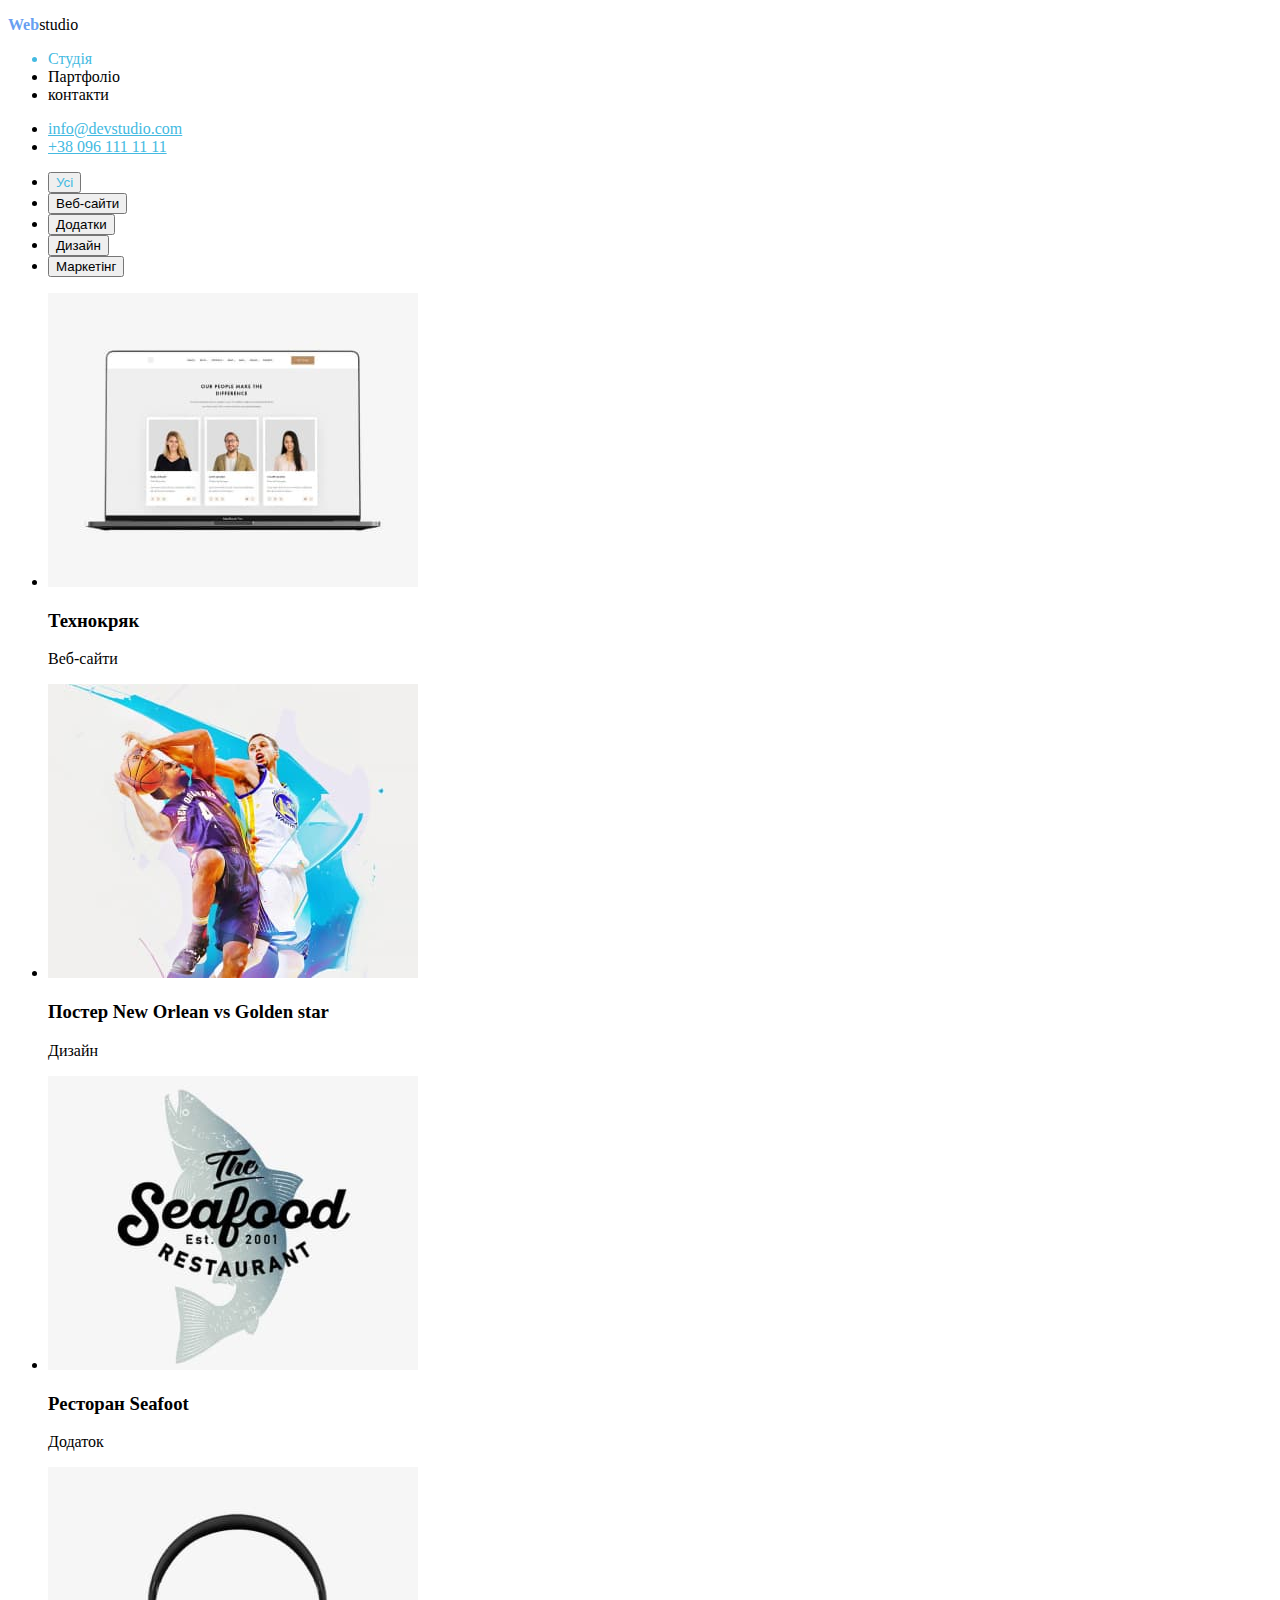
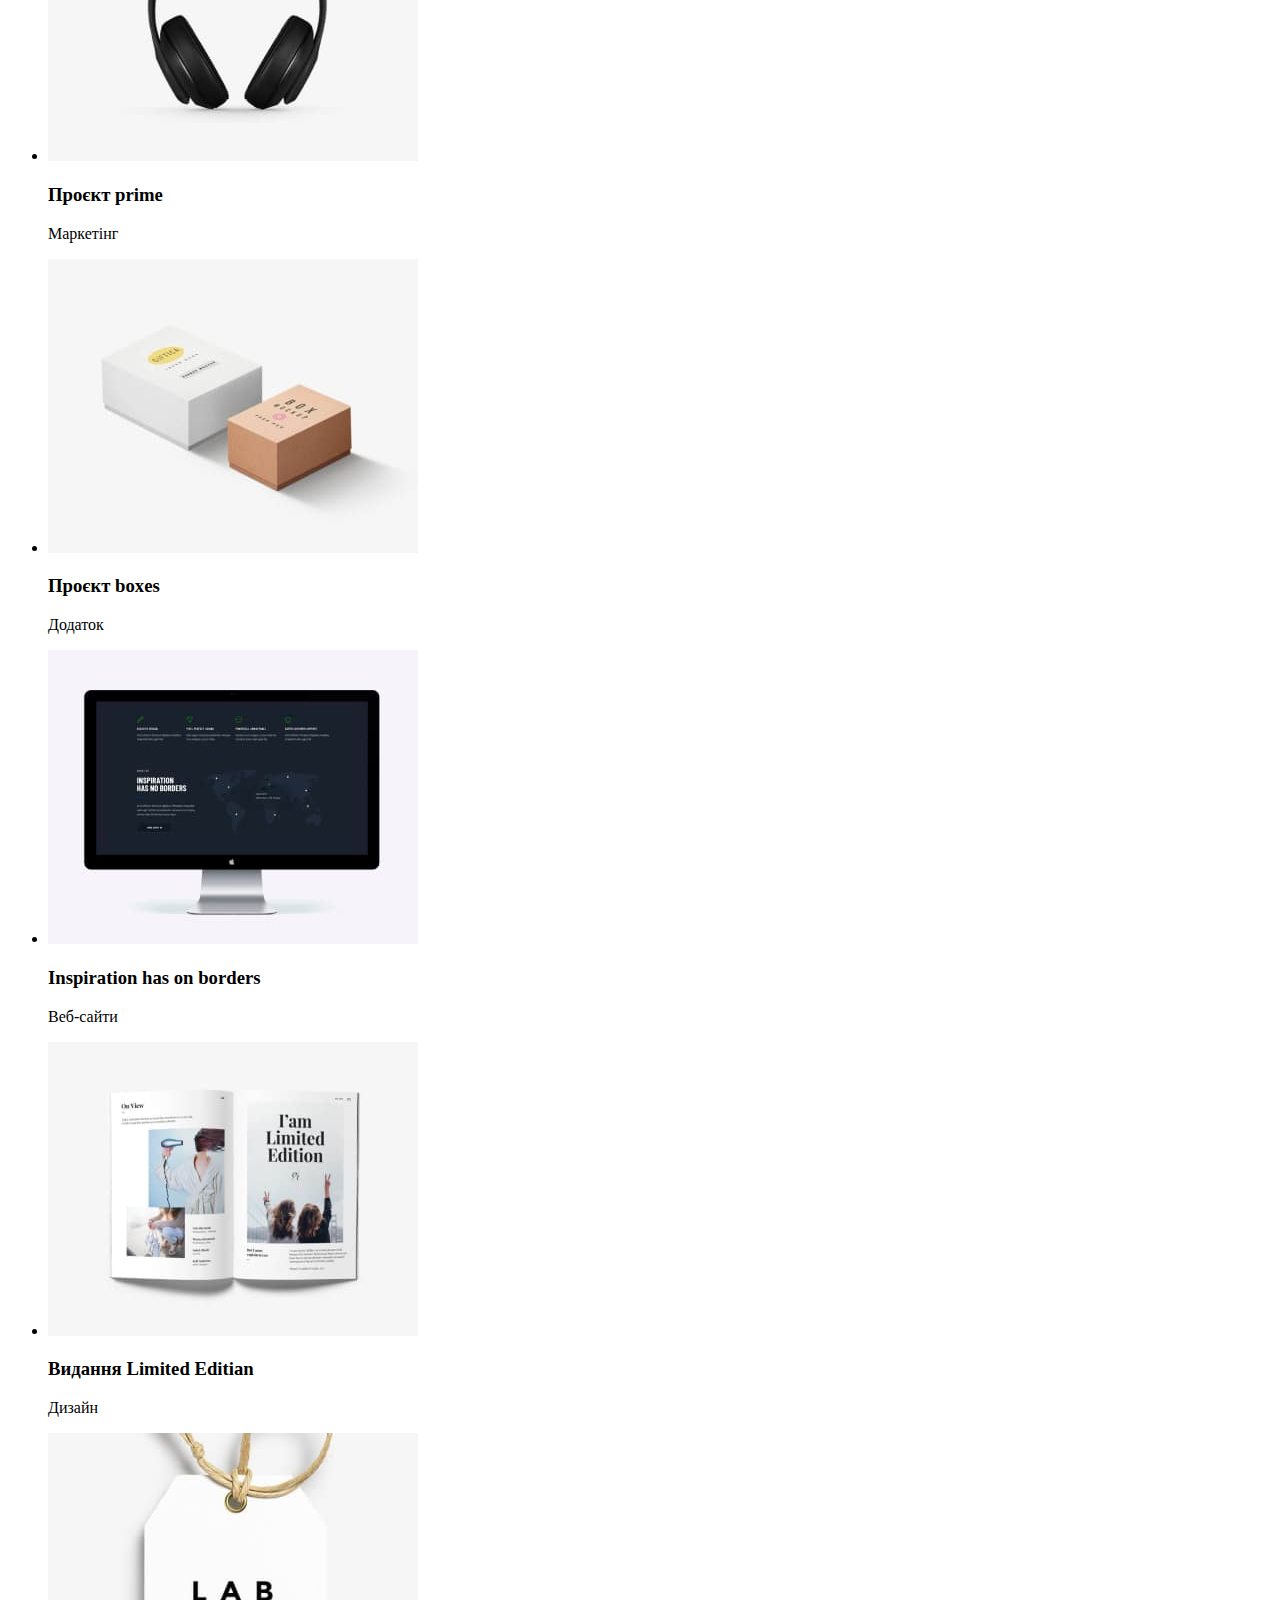
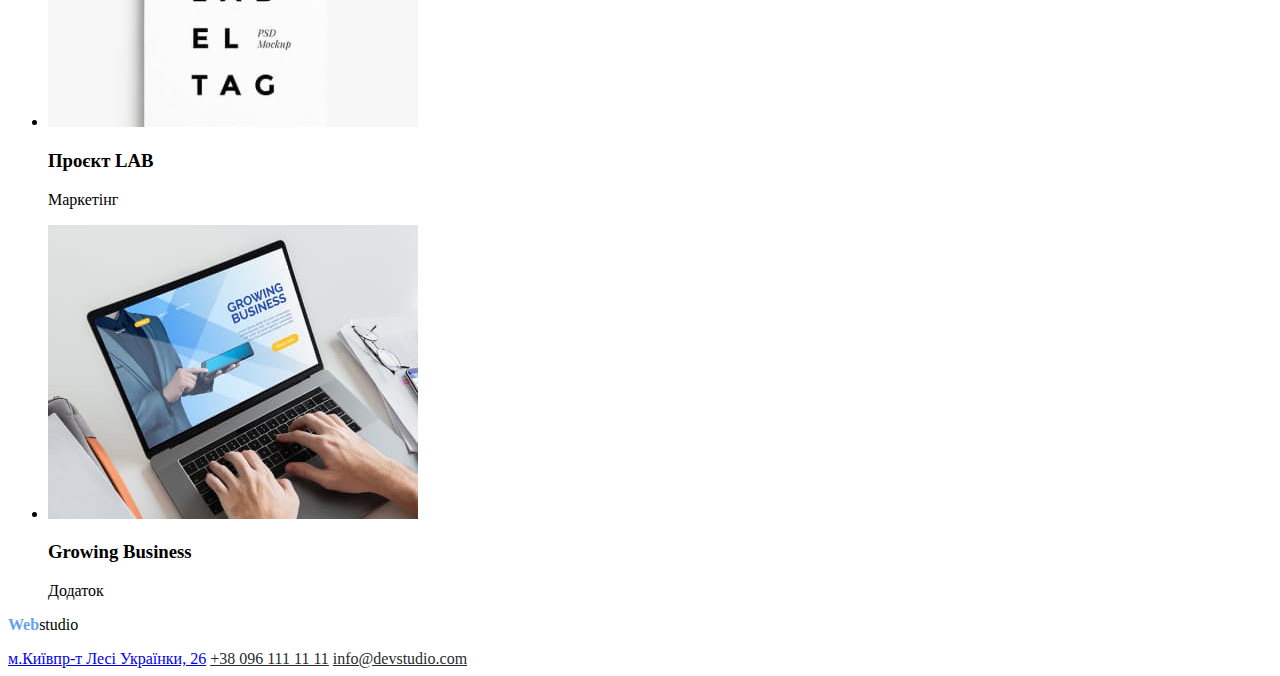
==== portfolio.html @ 53b6b07f "do all" ====
<!DOCTYPE html>
<html lang="en">
<head>
    <meta charset="UTF-8">
    <meta name="viewport" content="width=device-width, initial-scale=1.0">
    <title>Portfolio</title>
    <link rel="stylesheet" href="css/style.css">
</head>
<body>
    <header>
        <section>
        <p><b>Web</b>studio</p>
    <ul>
        <li style="color: #43bae1;">Студія</li>
        <li>Партфоліо</li>
        <li>контакти</li>
    </ul>
    <ul>
        <li><a href="mailto:info@devstudio.com">info@devstudio.com</a></li>
        <li><a href="tel:+380961111111">+38 096 111 11 11</a></li>
    </ul>
        </section>
    </header>
    <main>
        <section>
            <ul>
                <li><button class="yci">Усі</button></li>
                <li><button>Веб-сайти</button></li>
                <li><button>Додатки</button></li>
                <li><button>Дизайн</button></li>
                <li><button>Маркетінг</button></li>
            </ul>
            <ul>
                <li>
                    <img src="./imeges/tehno.jpg" alt="techno">
                    <h3>Технокряк</h3>
                    <p>Веб-сайти</p>
                </li>
                <li>
                    <img src="./imeges/basketball.jpg" alt="basketball">
                    <h3>Постер New Orlean vs Golden star</h3>
                    <p>Дизайн</p>
                </li>
                <li>
                    <img src="./imeges/restorant.jpg" alt="restorant">
                    <h3>Ресторан Seafoot</h3>
                    <p>Додаток</p>
                </li>
                <li>
                    <img src="./imeges/proekt1.jpg" alt="proekt 1">
                    <h3>Проєкт prime</h3>
                    <p>Маркетінг</p>
                </li>
                <li>
                    <img src="./imeges/proekt2.jpg" alt="proekt 2">
                    <h3>Проєкт boxes</h3>
                    <p>Додаток</p>
                </li>
                <li>
                    <img src="./imeges/komputer.jpg" alt="komputer">
                    <h3>Inspiration has on borders</h3>
                    <p>Веб-сайти</p>
                </li>
                <li>
                    <img src="./imeges/book.jpg" alt="book">
                    <h3>Видання Limited Editian</h3>
                    <p>Дизайн</p>
                </li>
                <li>
                    <img src="./imeges/labeltag.jpg" alt="lab el tag">
                    <h3>Проєкт LAB</h3>
                    <p>Маркетінг</p>
                </li>
                <li>
                    <img src="./imeges/noutbuk.jpg" alt="noutbuk">
                    <h3>Growing Business</h3>
                    <p>Додаток</p>
                </li>
            </ul>
        </section>
    </main>
    <footer>
        <section>
            <p><b>Web</b>studio</p>
        </section>
        <section>
            <a href="https://www.google.com/maps/place/%D0%B1%D1%83%D0%BB%D1%8C%D0%B2%D0%B0%D1%80+%D0%9B%D0%B5%D1%81%D1%96+%D0%A3%D0%BA%D1%80%D0%B0%D1%97%D0%BD%D0%BA%D0%B8,+26,+%D0%9A%D0%B8%D1%97%D0%B2,+02000/@50.4265807,30.5383858,17z/data=!3m1!4b1!4m6!3m5!1s0x40d4cf0e033ecbe9:0x57a4dffefec77da0!8m2!3d50.4265807!4d30.5383858!16s%2Fg%2F1tctq5jv?entry=ttu">м.Київпр-т Лесі Українки, 26</a>
            <a href="tel:+380961111111" style="color: #272c2e;">+38 096 111 11 11</a>
            <a href="mailto:info@devstudio.com" style="color: #272c2e;">info@devstudio.com</a>
        </section>
</body>
</html>
---- css/style.css ----
header a {
    color: #43bae1;
}
p b{
    color: rgb(104, 159, 241);
}
input[type*=button]{
    color: #43bae1;
}
.yci {
    color: #43bae1;
}
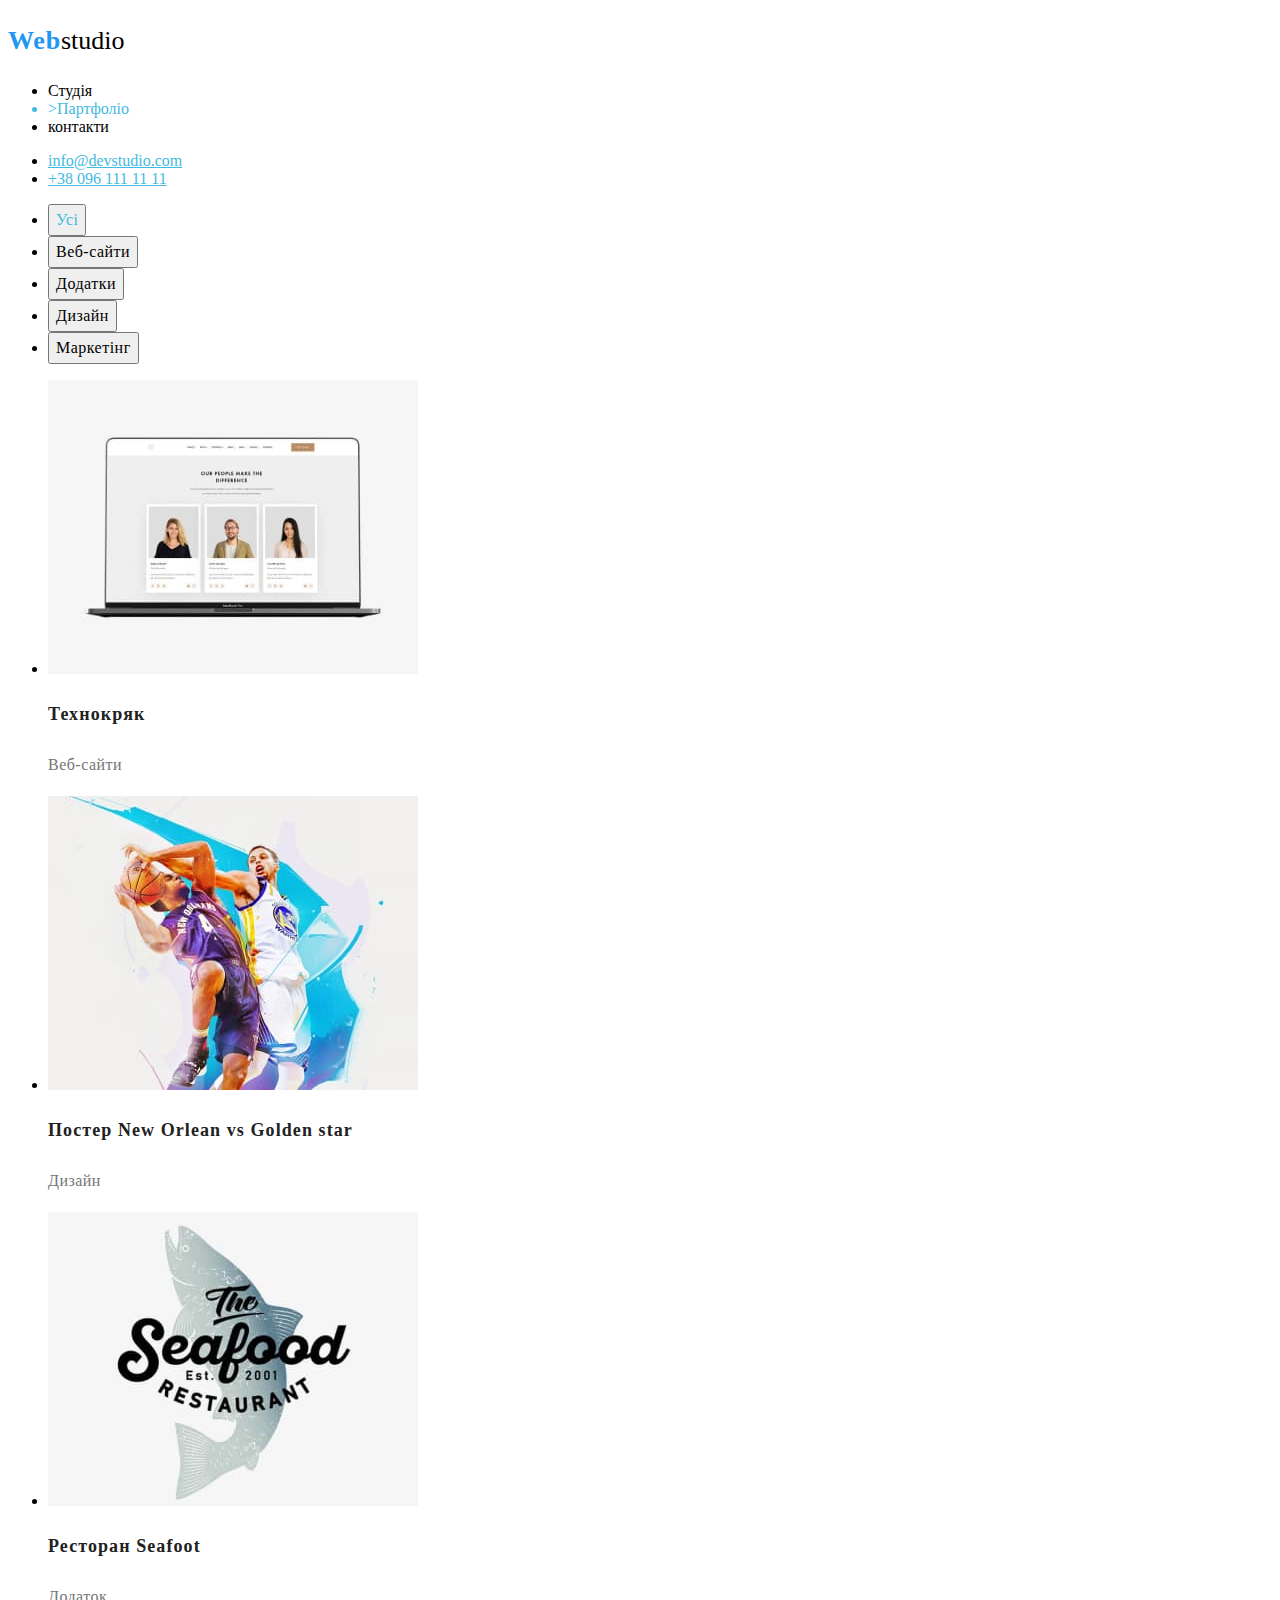
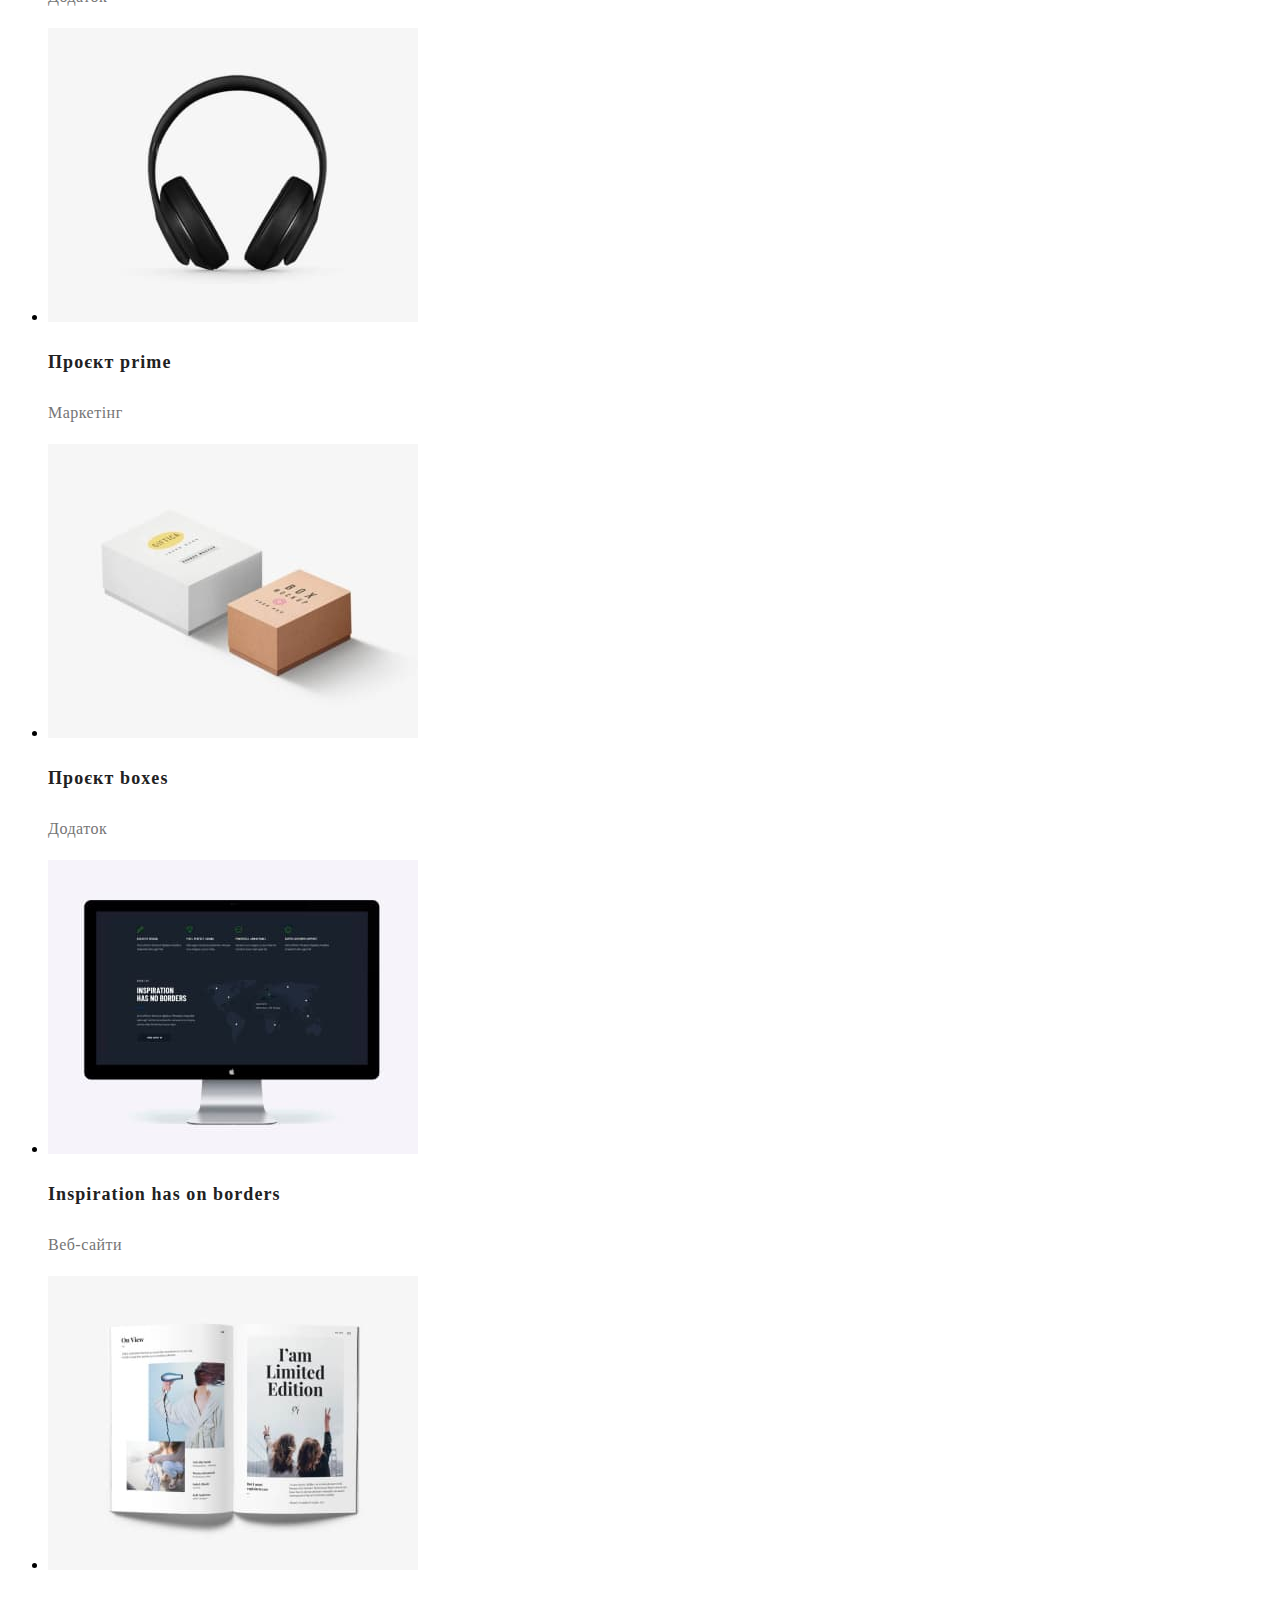
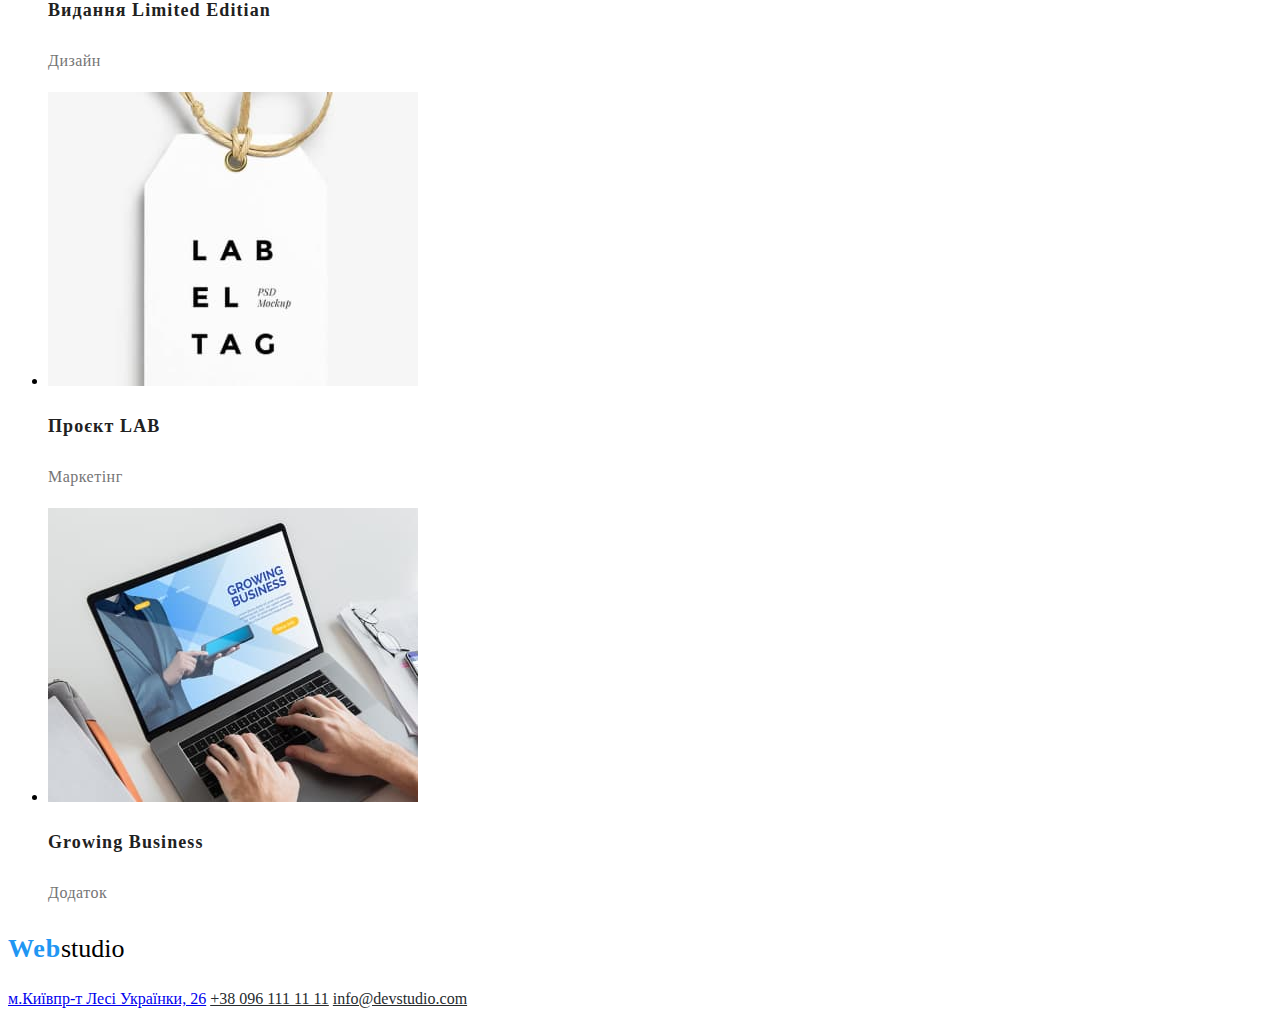
==== commit 8964cbc7: "add" ====
--- a/portfolio.html
+++ b/portfolio.html
@@ -9,84 +9,84 @@
 <body>
     <header>
         <section>
-        <p><b>Web</b>studio</p>
+        <p class="logo"><b>Web</b>studio</p>
     <ul>
-        <li style="color: #43bae1;">Студія</li>
-        <li>Партфоліо</li>
+        <li>Студія</li>
+        <li style="color: #43bae1;">>Партфоліо</li>
         <li>контакти</li>
     </ul>
     <ul>
-        <li><a href="mailto:info@devstudio.com">info@devstudio.com</a></li>
-        <li><a href="tel:+380961111111">+38 096 111 11 11</a></li>
+        <li><a class="header-link" href="mailto:info@devstudio.com">info@devstudio.com</a></li>
+        <li><a class="header-link" href="tel:+380961111111">+38 096 111 11 11</a></li>
     </ul>
         </section>
     </header>
     <main>
         <section>
             <ul>
-                <li><button class="yci">Усі</button></li>
-                <li><button>Веб-сайти</button></li>
-                <li><button>Додатки</button></li>
-                <li><button>Дизайн</button></li>
-                <li><button>Маркетінг</button></li>
+                <li><button class="main-button" style="color: #43bae1;">Усі</button></li>
+                <li><button class="main-button">Веб-сайти</button></li>
+                <li><button class="main-button">Додатки</button></li>
+                <li><button class="main-button">Дизайн</button></li>
+                <li><button class="main-button">Маркетінг</button></li>
             </ul>
             <ul>
                 <li>
                     <img src="./imeges/tehno.jpg" alt="techno">
-                    <h3>Технокряк</h3>
-                    <p>Веб-сайти</p>
+                    <h3 class="main-section-list-title">Технокряк</h3>
+                    <p class="main-section-list-info">Веб-сайти</p>
                 </li>
                 <li>
                     <img src="./imeges/basketball.jpg" alt="basketball">
-                    <h3>Постер New Orlean vs Golden star</h3>
-                    <p>Дизайн</p>
+                    <h3 class="main-section-list-title">Постер New Orlean vs Golden star</h3>
+                    <p class="main-section-list-info">Дизайн</p>
                 </li>
                 <li>
                     <img src="./imeges/restorant.jpg" alt="restorant">
-                    <h3>Ресторан Seafoot</h3>
-                    <p>Додаток</p>
+                    <h3 class="main-section-list-title">Ресторан Seafoot</h3>
+                    <p class="main-section-list-info">Додаток</p>
                 </li>
                 <li>
                     <img src="./imeges/proekt1.jpg" alt="proekt 1">
-                    <h3>Проєкт prime</h3>
-                    <p>Маркетінг</p>
+                    <h3 class="main-section-list-title">Проєкт prime</h3>
+                    <p class="main-section-list-info">Маркетінг</p>
                 </li>
                 <li>
                     <img src="./imeges/proekt2.jpg" alt="proekt 2">
-                    <h3>Проєкт boxes</h3>
-                    <p>Додаток</p>
+                    <h3 class="main-section-list-title">Проєкт boxes</h3>
+                    <p class="main-section-list-info">Додаток</p>
                 </li>
                 <li>
                     <img src="./imeges/komputer.jpg" alt="komputer">
-                    <h3>Inspiration has on borders</h3>
-                    <p>Веб-сайти</p>
+                    <h3 class="main-section-list-title">Inspiration has on borders</h3>
+                    <p class="main-section-list-info">Веб-сайти</p>
                 </li>
                 <li>
                     <img src="./imeges/book.jpg" alt="book">
-                    <h3>Видання Limited Editian</h3>
-                    <p>Дизайн</p>
+                    <h3 class="main-section-list-title">Видання Limited Editian</h3>
+                    <p class="main-section-list-info">Дизайн</p>
                 </li>
                 <li>
                     <img src="./imeges/labeltag.jpg" alt="lab el tag">
-                    <h3>Проєкт LAB</h3>
-                    <p>Маркетінг</p>
+                    <h3 class="main-section-list-title">Проєкт LAB</h3>
+                    <p class="main-section-list-info">Маркетінг</p>
                 </li>
                 <li>
                     <img src="./imeges/noutbuk.jpg" alt="noutbuk">
-                    <h3>Growing Business</h3>
-                    <p>Додаток</p>
+                    <h3 class="main-section-list-title">Growing Business</h3>
+                    <p class="main-section-list-info">Додаток</p>
                 </li>
             </ul>
         </section>
     </main>
     <footer>
         <section>
-            <p><b>Web</b>studio</p>
+            <p class="logo"><b>Web</b>studio</p>
         </section>
         <section>
-            <a href="https://www.google.com/maps/place/%D0%B1%D1%83%D0%BB%D1%8C%D0%B2%D0%B0%D1%80+%D0%9B%D0%B5%D1%81%D1%96+%D0%A3%D0%BA%D1%80%D0%B0%D1%97%D0%BD%D0%BA%D0%B8,+26,+%D0%9A%D0%B8%D1%97%D0%B2,+02000/@50.4265807,30.5383858,17z/data=!3m1!4b1!4m6!3m5!1s0x40d4cf0e033ecbe9:0x57a4dffefec77da0!8m2!3d50.4265807!4d30.5383858!16s%2Fg%2F1tctq5jv?entry=ttu">м.Київпр-т Лесі Українки, 26</a>
-            <a href="tel:+380961111111" style="color: #272c2e;">+38 096 111 11 11</a>
-            <a href="mailto:info@devstudio.com" style="color: #272c2e;">info@devstudio.com</a>
+            <a class="footer-link" href="https://www.google.com/maps/place/%D0%B1%D1%83%D0%BB%D1%8C%D0%B2%D0%B0%D1%80+%D0%9B%D0%B5%D1%81%D1%96+%D0%A3%D0%BA%D1%80%D0%B0%D1%97%D0%BD%D0%BA%D0%B8,+26,+%D0%9A%D0%B8%D1%97%D0%B2,+02000/@50.4265807,30.5383858,17z/data=!3m1!4b1!4m6!3m5!1s0x40d4cf0e033ecbe9:0x57a4dffefec77da0!8m2!3d50.4265807!4d30.5383858!16s%2Fg%2F1tctq5jv?entry=ttu">м.Київпр-т Лесі Українки, 26</a>
+            <a class="footer-link" href="tel:+380961111111" style="color: #272c2e;">+38 096 111 11 11</a>
+            <a class="footer-link" href="mailto:info@devstudio.com" style="color: #272c2e;">info@devstudio.com</a>
         </section>
 </body>
 </html>--- a/css/style.css
+++ b/css/style.css
@@ -2,11 +2,99 @@
     color: #43bae1;
 }
 p b{
-    color: rgb(104, 159, 241);
+    color: #2196F3;
+font-family: Raleway;
+font-size: 26px;
+font-style: normal;
+font-weight: 700;
+line-height: normal;
+letter-spacing: 0.78px;
+}
+header p {
+font-size: 26px;
 }
 input[type*=button]{
     color: #43bae1;
 }
-.yci {
-    color: #43bae1;
+.section-button {
+    color: black;
+font-family: Roboto;
+font-size: 16px;
+font-style: normal;
+font-weight: 700;
+letter-spacing: 0.96px;
+}
+.list-title {
+    color: #212121;
+font-family: Roboto;
+font-size: 14px;
+letter-spacing: 0.42px;
+text-transform: uppercase;
+}
+.list-info {
+    color: #757575;
+font-family: Roboto;
+font-size: 14px;
+line-height: 24px; /* 171.429% */
+letter-spacing: 0.42px;
+}
+.section-title {
+    font-family: Roboto;
+    font-weight: 900;
+}
+.logo {
+    font-family: Raleway;
+}
+.header-list-item-stydio {
+    color: #2196F3;
+font-family: Roboto;
+font-size: 14px;
+font-weight: 500;
+}
+.header-list-item {
+    color: #212121;
+font-family: Roboto;
+font-size: 14px;
+font-weight: 500;
+}
+.main-section-title {
+    color: #212121;
+font-family: Roboto;
+font-size: 36px;
+letter-spacing: 1.08px;
+}
+.section-list-title {
+    color: #212121;
+font-family: Roboto;
+font-size: 16px;
+font-weight: 500;
+letter-spacing: 0.48px;
+}
+.section-list-info {
+    color: #757575;
+font-family: Roboto;
+font-size: 16px;
+font-weight: 400;
+letter-spacing: 0.48px;
+}
+.main-button {
+    color: #000000;
+font-family: Roboto;
+font-size: 16px;
+line-height: 26px; /* 162.5% */
+letter-spacing: 0.48px;
+}
+.main-section-list-title {
+    color: #212121;
+font-size: 18px;
+line-height: 36px; /* 200% */
+letter-spacing: 1.08px;
+}
+.main-section-list-info {
+    color: #757575;
+line-height: 30px; /* 187.5% */
+letter-spacing: 0.48px;
+}
+footer p {
+    font-size: 26px;
 }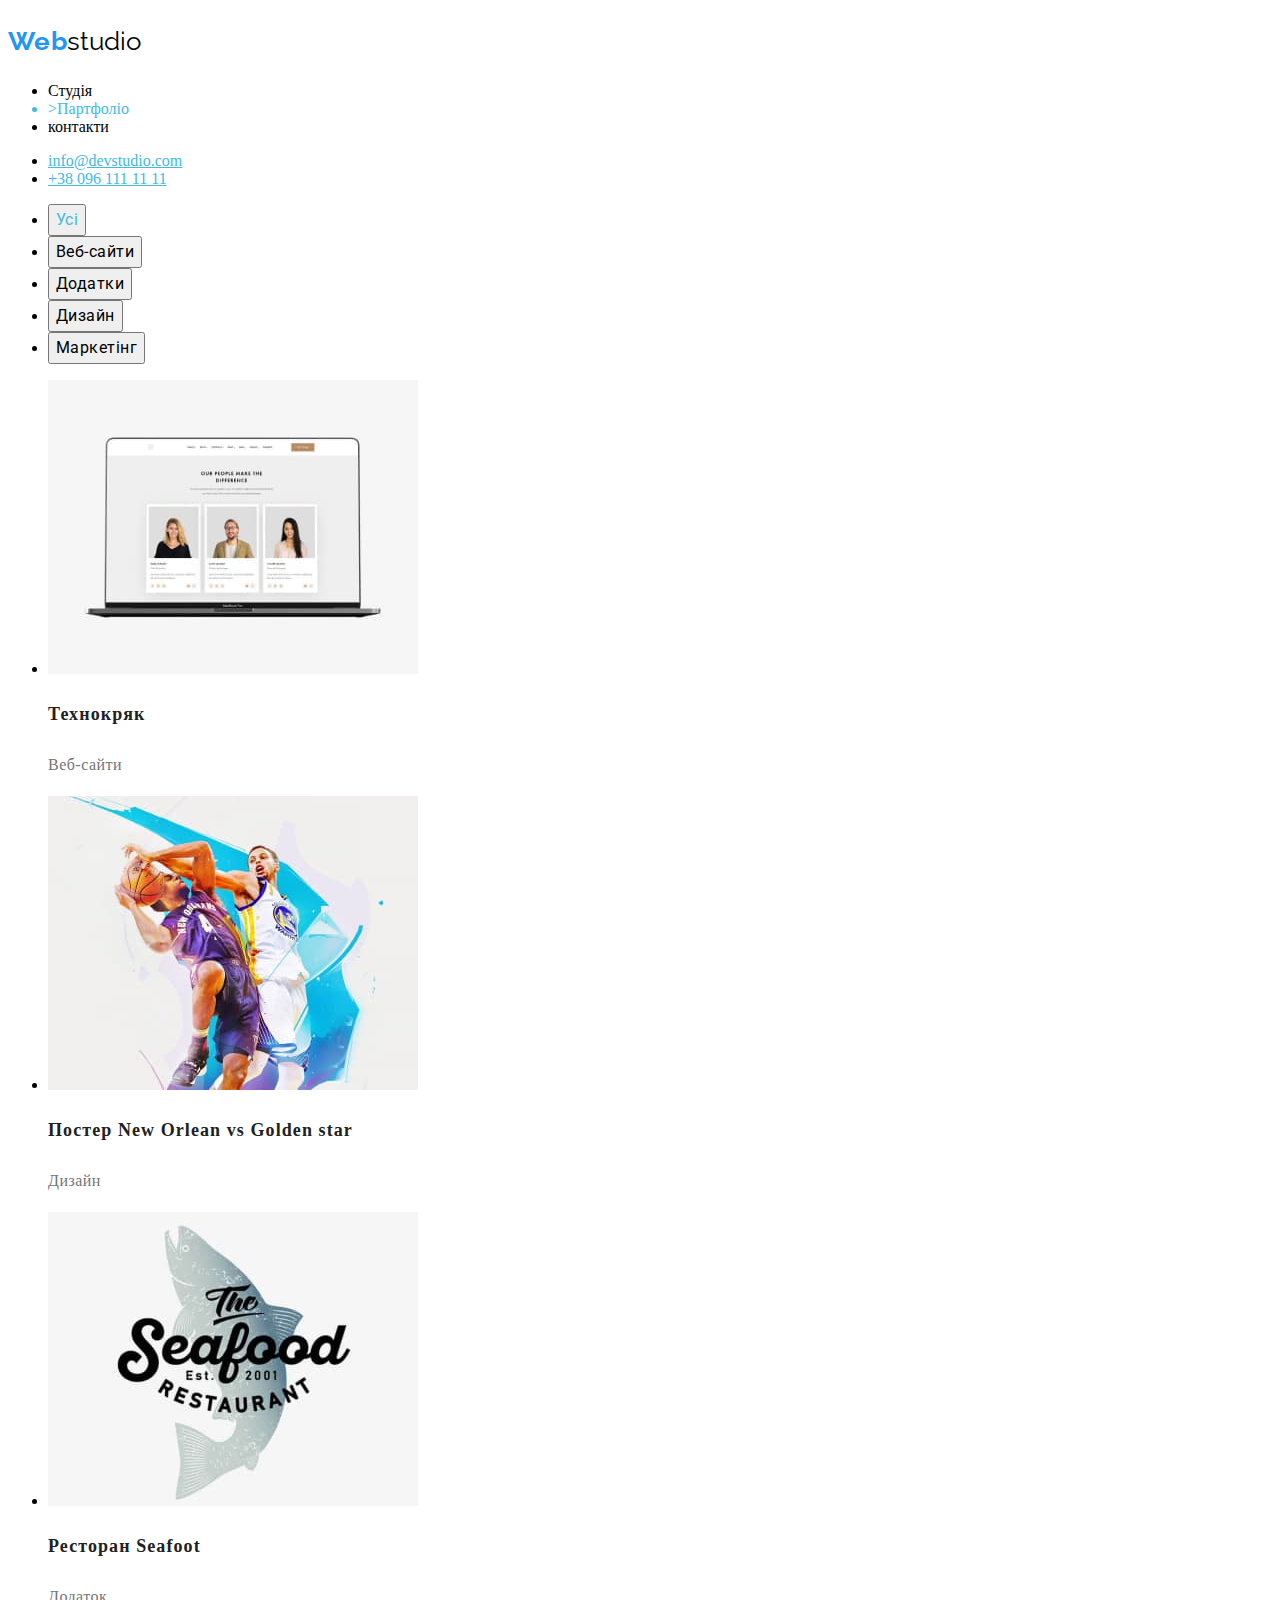
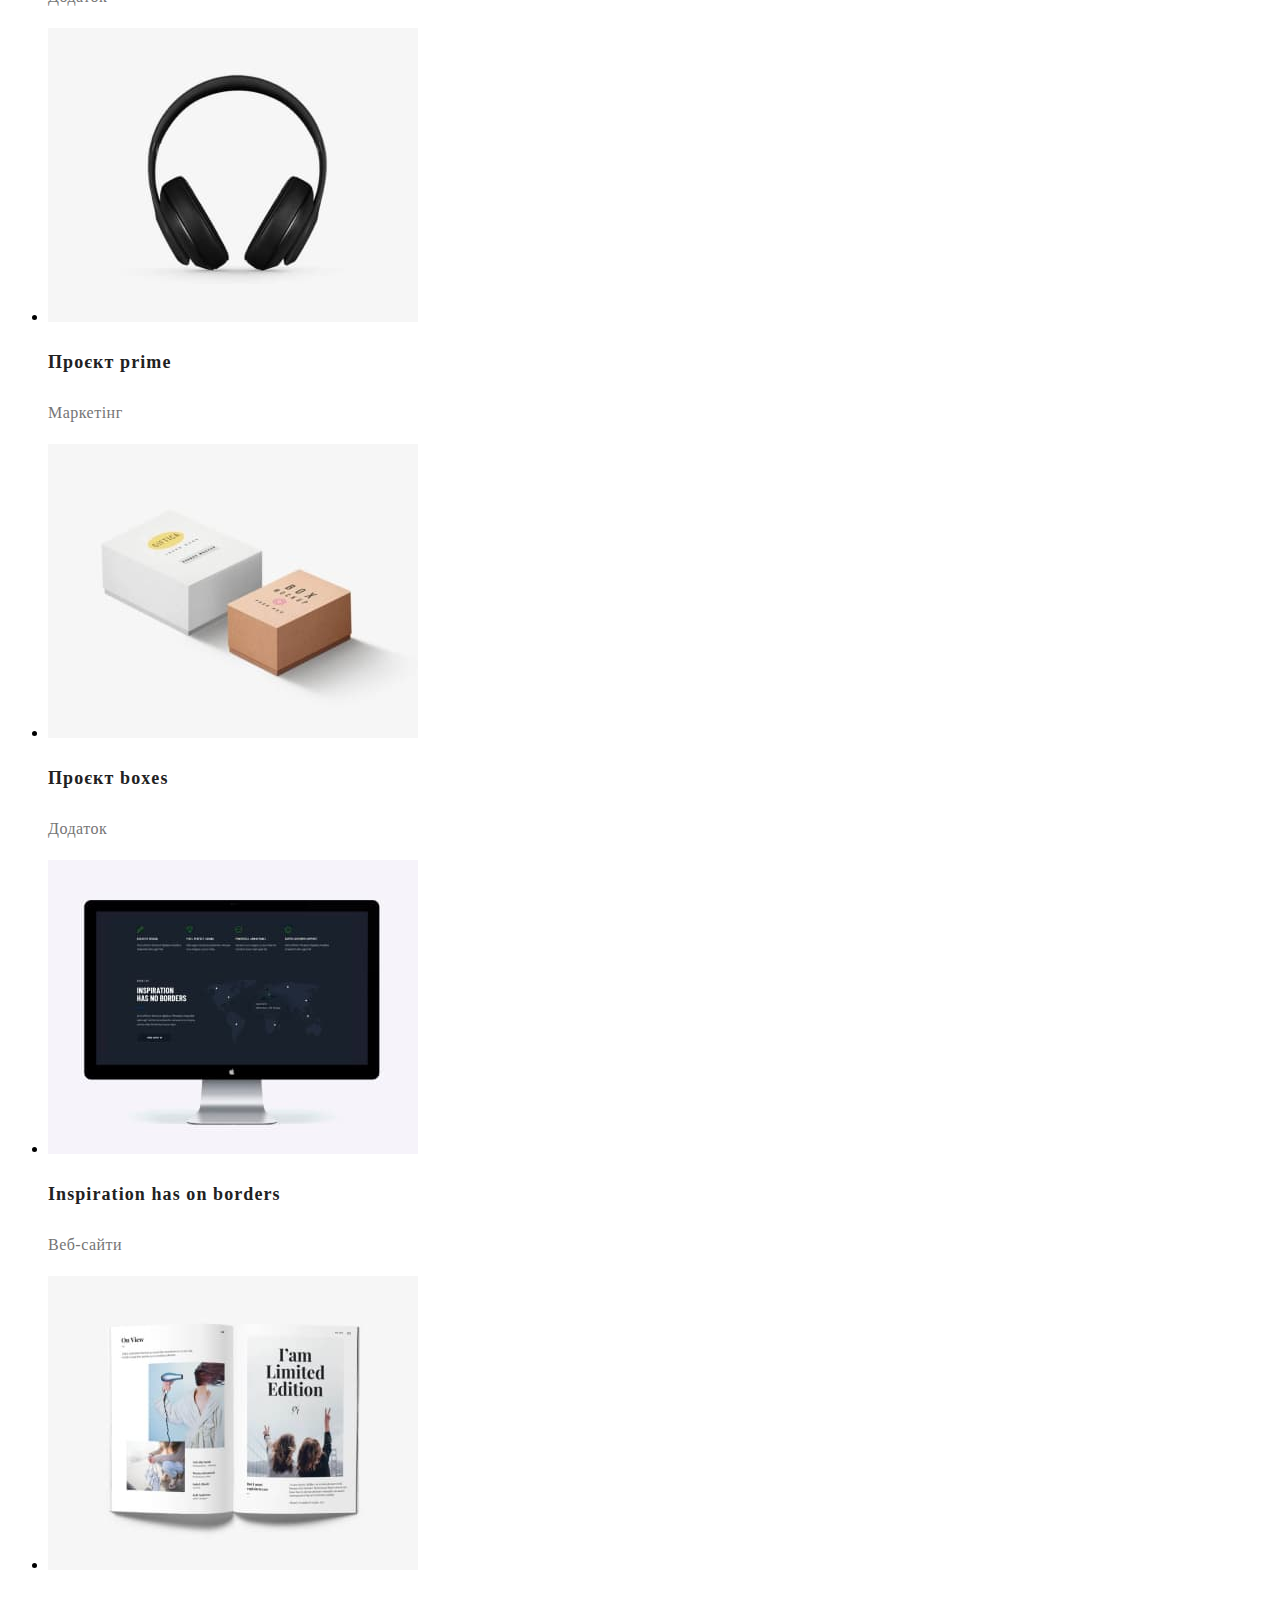
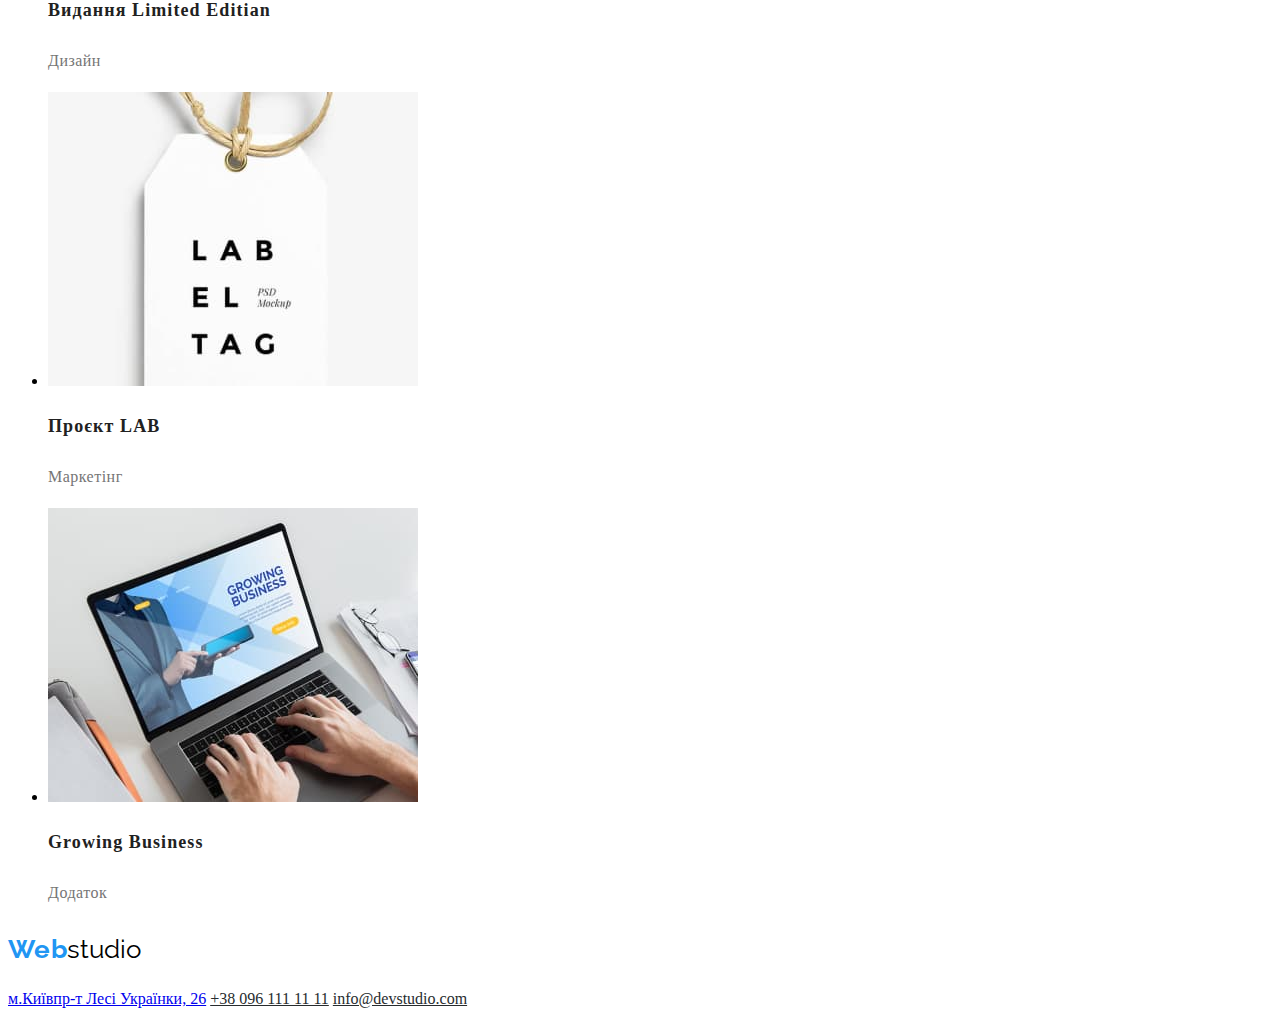
==== commit 0b3fb122: "add" ====
--- a/portfolio.html
+++ b/portfolio.html
@@ -4,6 +4,9 @@
     <meta charset="UTF-8">
     <meta name="viewport" content="width=device-width, initial-scale=1.0">
     <title>Portfolio</title>
+    <link rel="preconnect" href="https://fonts.googleapis.com">
+<link rel="preconnect" href="https://fonts.gstatic.com" crossorigin>
+<link href="https://fonts.googleapis.com/css2?family=Raleway:wght@700&family=Roboto:wght@400;500;700;900&display=swap" rel="stylesheet">
     <link rel="stylesheet" href="css/style.css">
 </head>
 <body>
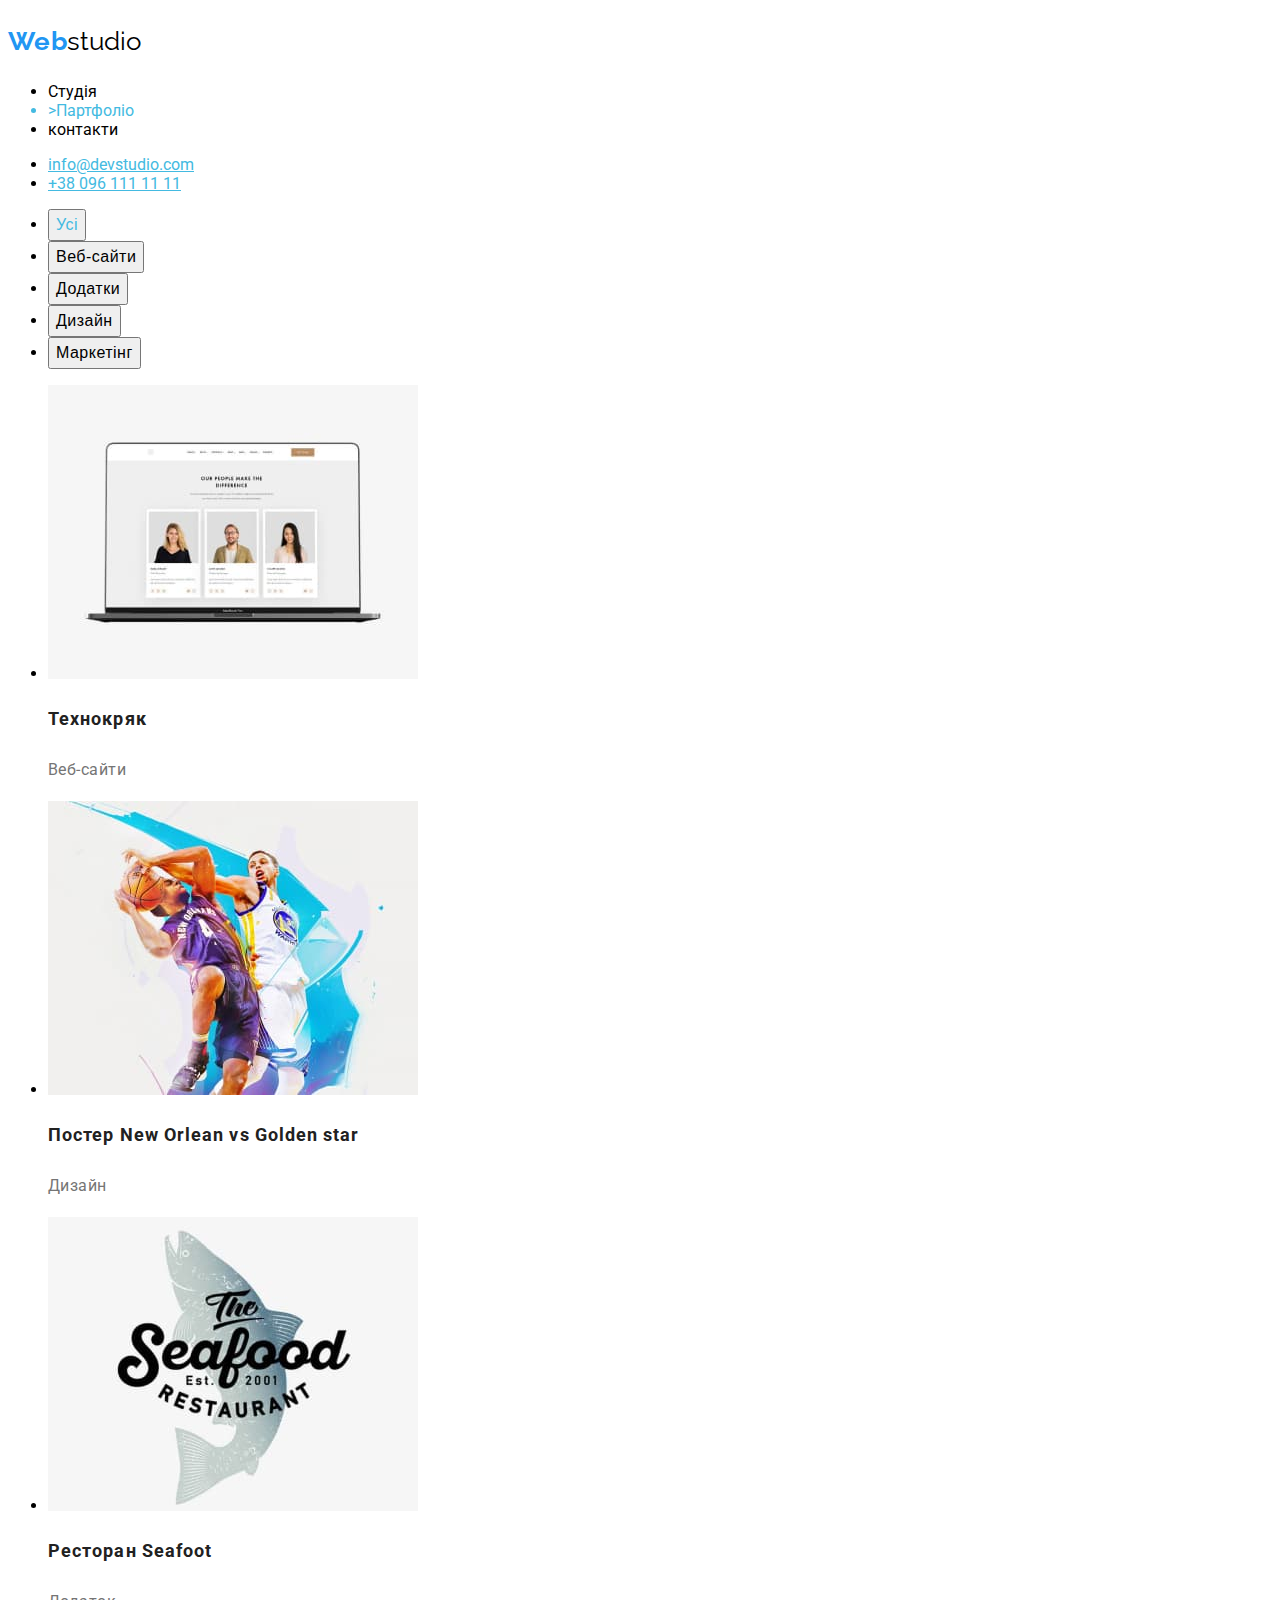
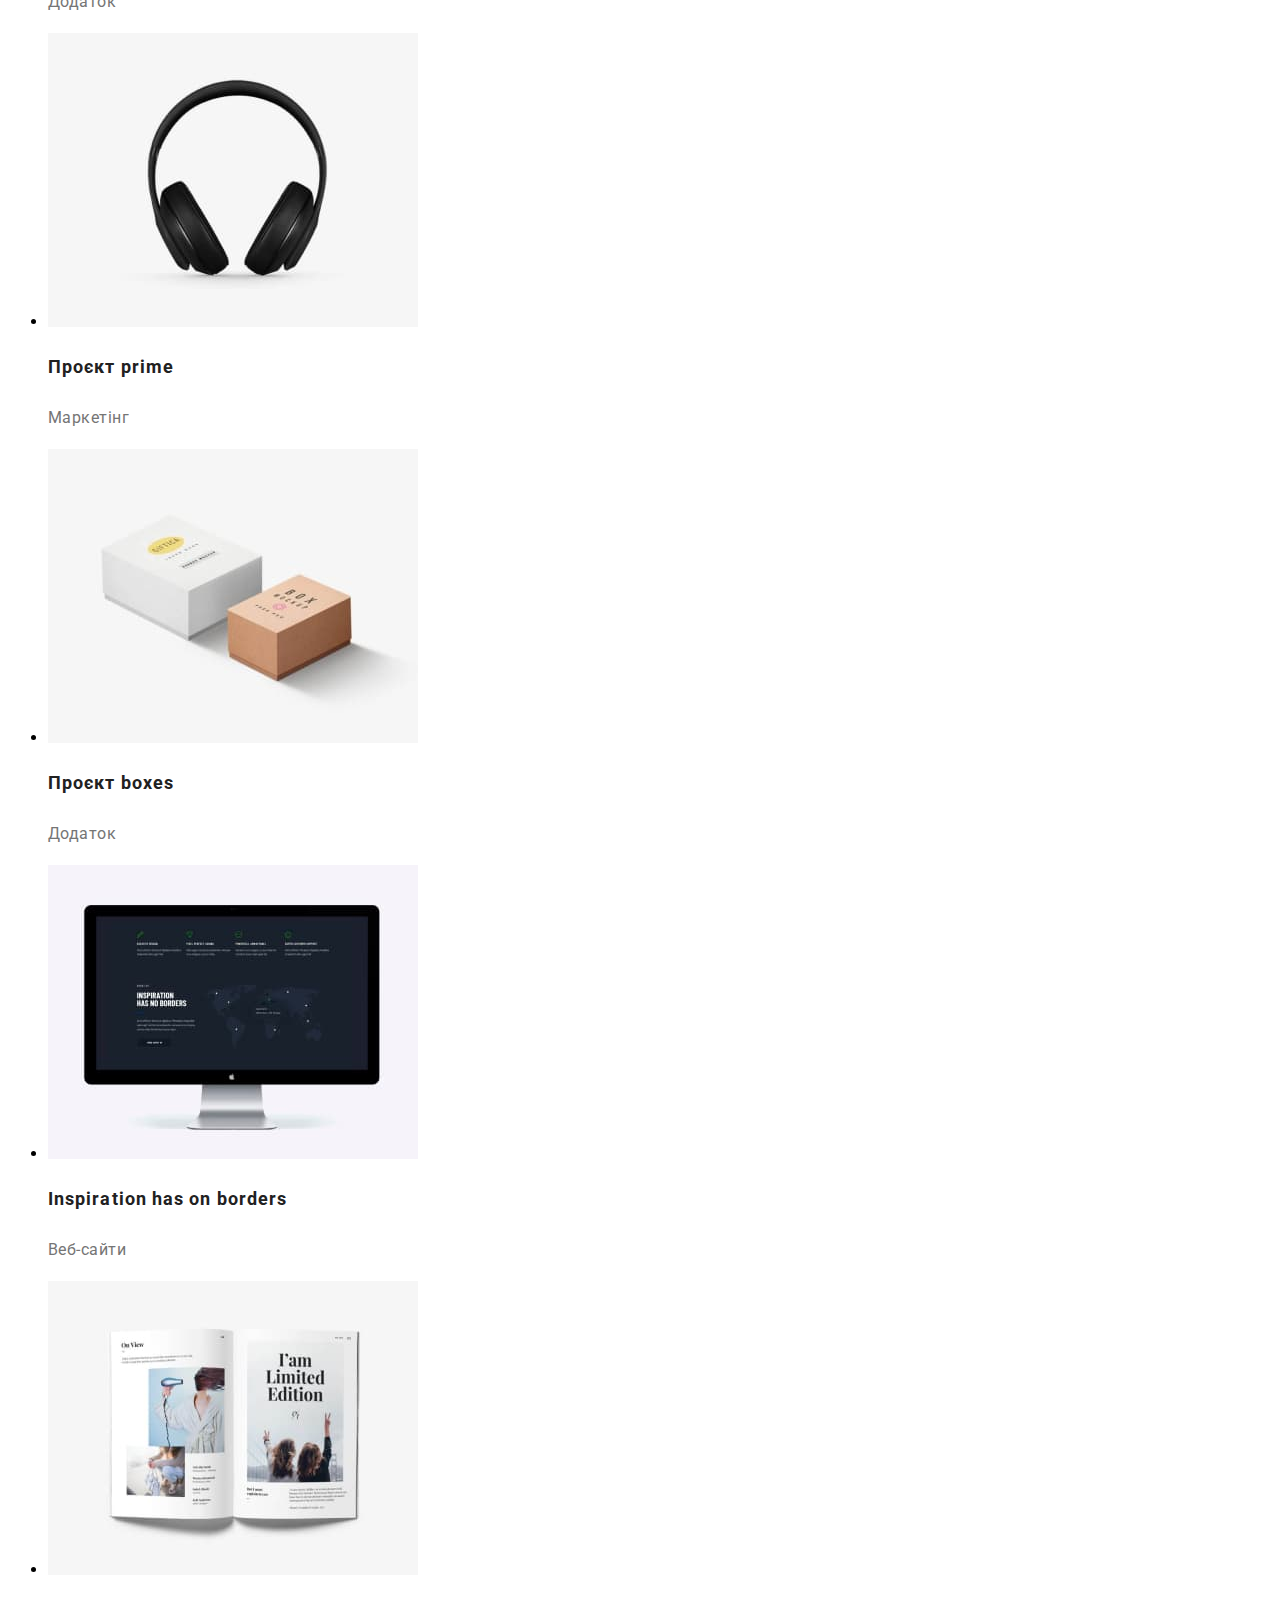
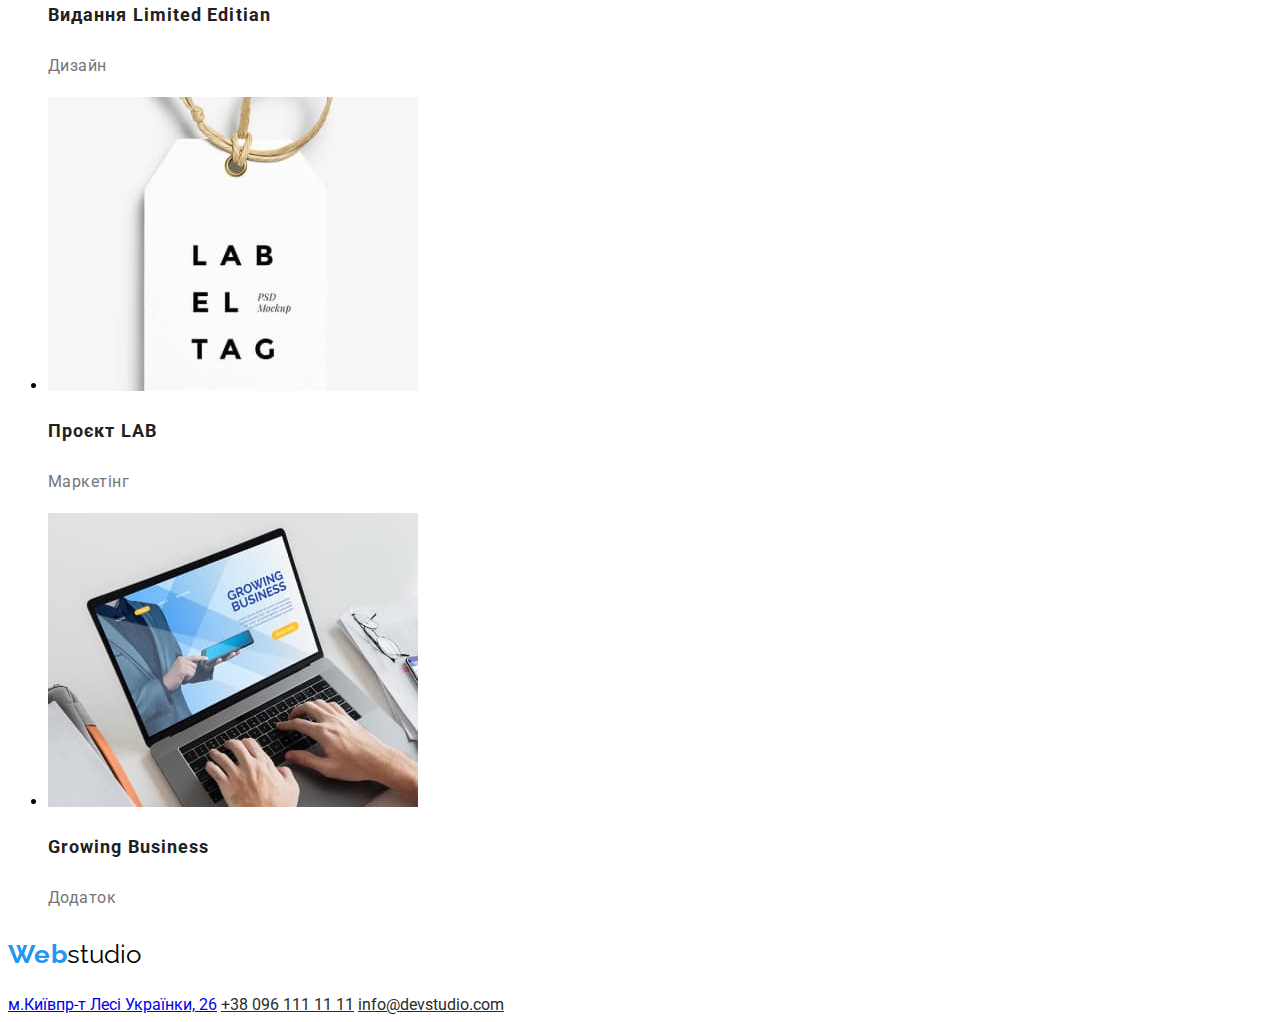
==== commit 8798ddc0: "add" ====
--- a/portfolio.html
+++ b/portfolio.html
@@ -12,7 +12,7 @@
 <body>
     <header>
         <section>
-        <p class="logo"><b>Web</b>studio</p>
+        <p class="logo"><b class="accent-logo">Web</b>studio</p>
     <ul>
         <li>Студія</li>
         <li style="color: #43bae1;">>Партфоліо</li>
@@ -84,7 +84,7 @@
     </main>
     <footer>
         <section>
-            <p class="logo"><b>Web</b>studio</p>
+            <p class="logo"><b class="accent-logo">Web</b>studio</p>
         </section>
         <section>
             <a class="footer-link" href="https://www.google.com/maps/place/%D0%B1%D1%83%D0%BB%D1%8C%D0%B2%D0%B0%D1%80+%D0%9B%D0%B5%D1%81%D1%96+%D0%A3%D0%BA%D1%80%D0%B0%D1%97%D0%BD%D0%BA%D0%B8,+26,+%D0%9A%D0%B8%D1%97%D0%B2,+02000/@50.4265807,30.5383858,17z/data=!3m1!4b1!4m6!3m5!1s0x40d4cf0e033ecbe9:0x57a4dffefec77da0!8m2!3d50.4265807!4d30.5383858!16s%2Fg%2F1tctq5jv?entry=ttu">м.Київпр-т Лесі Українки, 26</a>
--- a/css/style.css
+++ b/css/style.css
@@ -1,7 +1,10 @@
+body {
+    font-family: Roboto;
+}
 header a {
     color: #43bae1;
 }
-p b{
+.accent-logo {
     color: #2196F3;
 font-family: Raleway;
 font-size: 26px;
@@ -18,7 +21,6 @@
 }
 .section-button {
     color: black;
-font-family: Roboto;
 font-size: 16px;
 font-style: normal;
 font-weight: 700;
@@ -26,60 +28,56 @@
 }
 .list-title {
     color: #212121;
-font-family: Roboto;
 font-size: 14px;
 letter-spacing: 0.42px;
 text-transform: uppercase;
 }
 .list-info {
     color: #757575;
-font-family: Roboto;
 font-size: 14px;
 line-height: 24px; /* 171.429% */
 letter-spacing: 0.42px;
 }
 .section-title {
-    font-family: Roboto;
     font-weight: 900;
 }
 .logo {
     font-family: Raleway;
 }
-.header-list-item-stydio {
+.nav-list-item-stydio {
     color: #2196F3;
-font-family: Roboto;
 font-size: 14px;
 font-weight: 500;
 }
-.header-list-item {
+.nav-list-item{
     color: #212121;
-font-family: Roboto;
+font-size: 14px;
+font-weight: 500;
+}
+.nav-list-link {
+    color: #212121;
 font-size: 14px;
 font-weight: 500;
 }
 .main-section-title {
     color: #212121;
-font-family: Roboto;
 font-size: 36px;
 letter-spacing: 1.08px;
 }
 .section-list-title {
     color: #212121;
-font-family: Roboto;
 font-size: 16px;
 font-weight: 500;
 letter-spacing: 0.48px;
 }
 .section-list-info {
     color: #757575;
-font-family: Roboto;
 font-size: 16px;
 font-weight: 400;
 letter-spacing: 0.48px;
 }
 .main-button {
     color: #000000;
-font-family: Roboto;
 font-size: 16px;
 line-height: 26px; /* 162.5% */
 letter-spacing: 0.48px;
@@ -97,4 +95,4 @@
 }
 footer p {
     font-size: 26px;
-}+}
